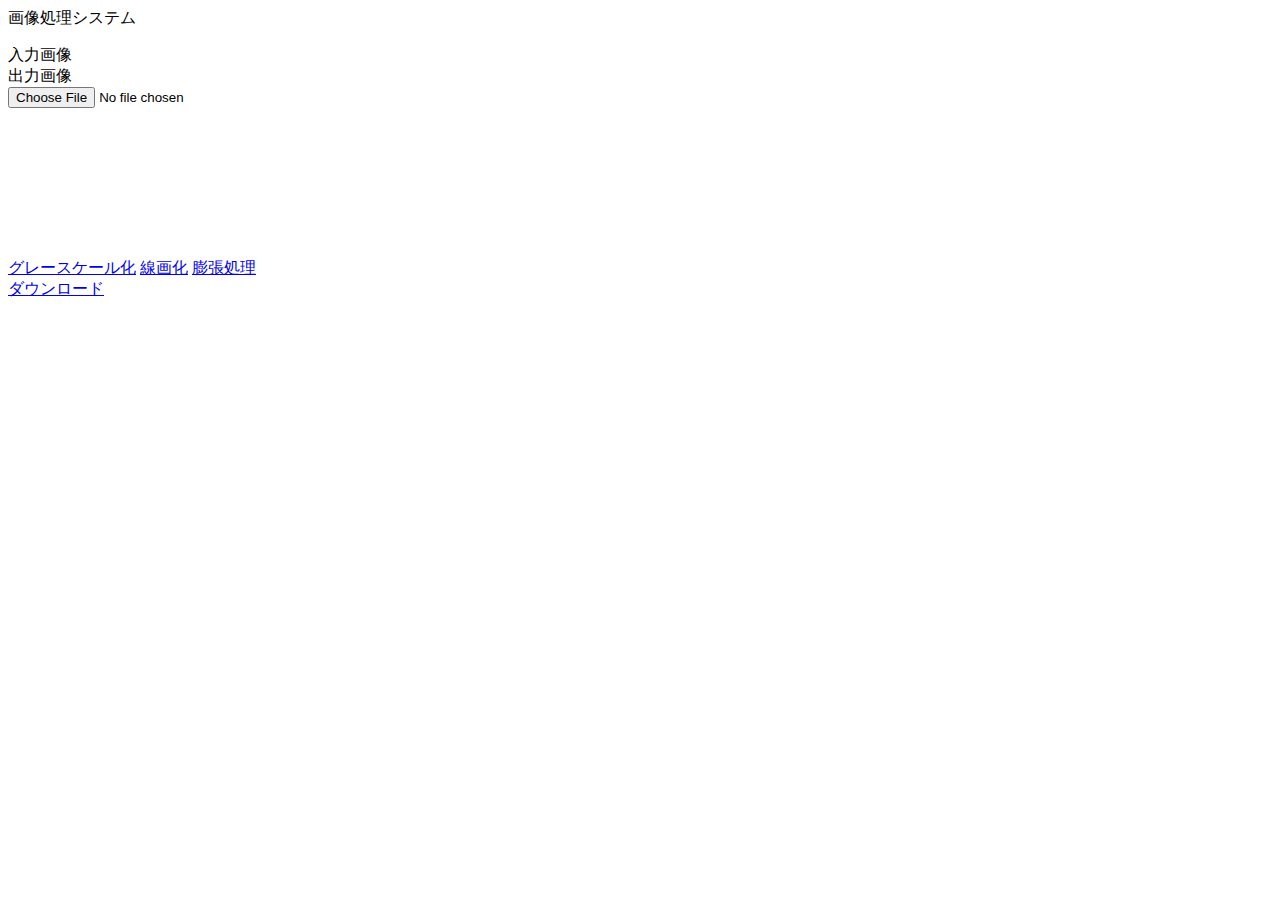
==== 1st/index.html @ e1dafafa "add many comment" ====
<html>
    <head>
        <meta charset="utf-8">
        <link rel="stylesheet" href="index.css">   <!-- CSSファイル読み込み -->
        <title>JavaScript勉強用</title>             <!-- ブラウザタグ名 -->
    </head>

    <body>
        <p class="title">画像処理システム</p>
        <div class="content">
            <div class="header">入力画像</div>
            <div class="header">出力画像</div>
            <div class="input_image" id="drag-and-drop-area">
                <input type="file" class="hidden" accept="image/*" id="file-select-input">
                <img id="src-image" style="width: 400px;"/>
                <img id="hidden-image" style="display: none;" />
            </div>
            <div class="image">
                <canvas id="output-canvas"></canvas>
                <canvas id="hidden-canvas" style="display: none;"></canvas>
            </div>

            <div class="button">
                <a href="#" input type="button" id="gray-scale-btn">グレースケール化</a>
                <a href="#" input type="button" id="linedraw-btn">線画化</a>
                <a href="#" input type="button" id="expansion-btn">膨張処理</a>
            </div>

            <div class="button">
                <a href="#" id="download-btn" download="converted.png">ダウンロード</a> <!-- ダウンロードボタン -->
            </div>
        </div>
        <script src="../opencv.js" type="text/javascript"></script> <!-- JSファイル読み込み -->
        <script src="index.js" type="text/javascript"></script>     <!-- JSファイル読み込み -->
    </body>
</html>
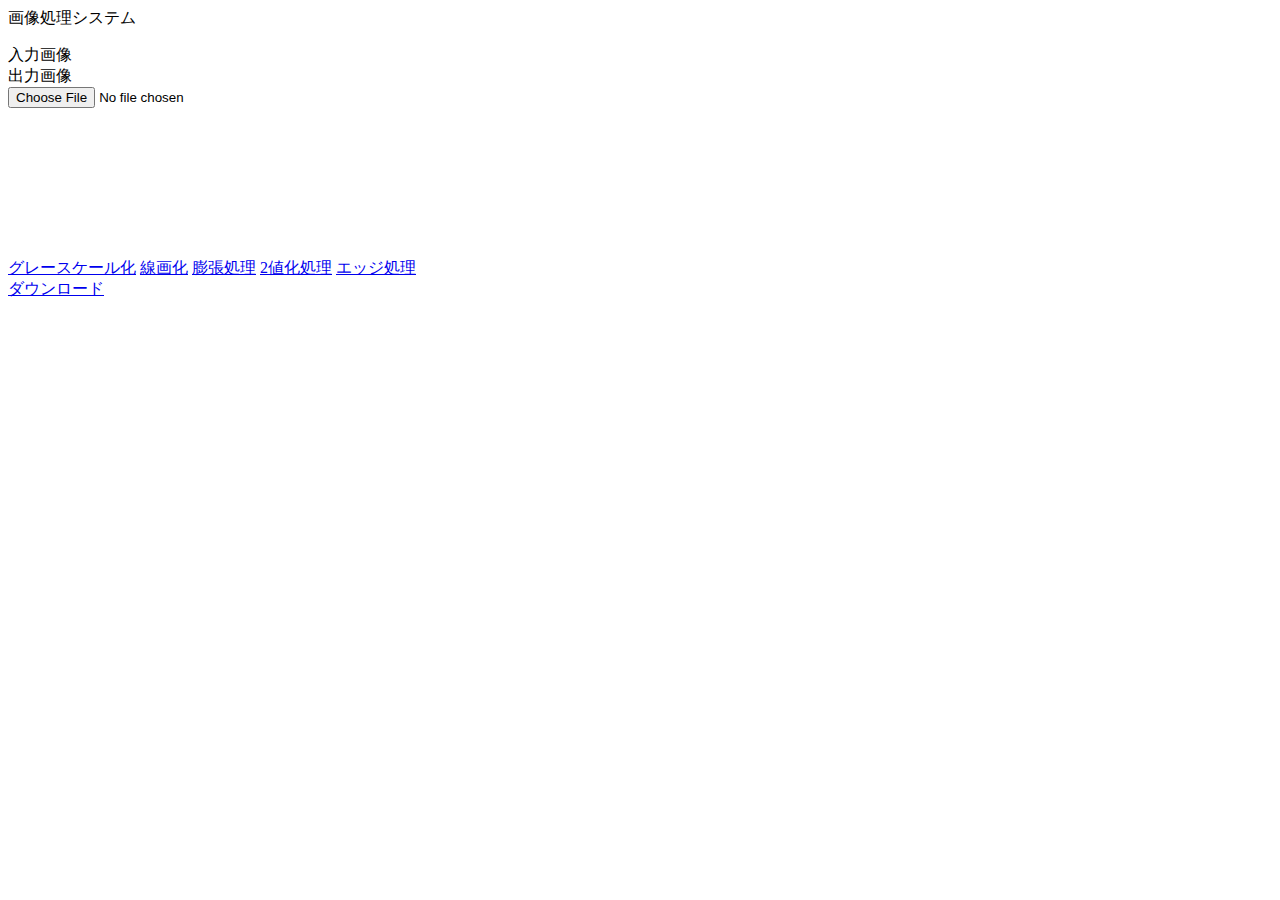
==== commit 6bb73a78: "add edge & threshold" ====
--- a/1st/index.html
+++ b/1st/index.html
@@ -24,6 +24,8 @@
                 <a href="#" input type="button" id="gray-scale-btn">グレースケール化</a>
                 <a href="#" input type="button" id="linedraw-btn">線画化</a>
                 <a href="#" input type="button" id="expansion-btn">膨張処理</a>
+                <a href="#" input type="button" id="threshold-btn">2値化処理</a>
+                <a href="#" input type="button" id="edge-btn">エッジ処理</a>
             </div>
 
             <div class="button">
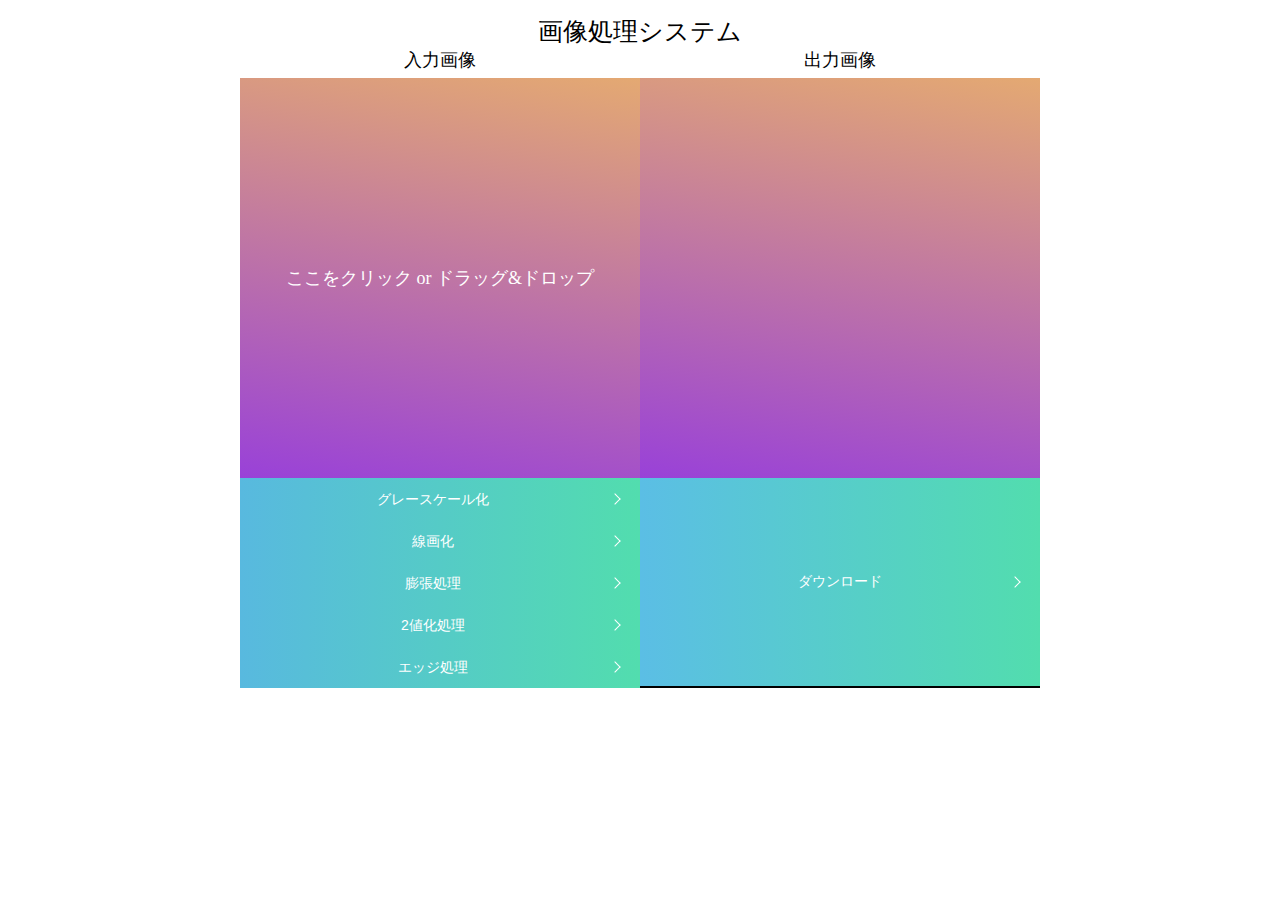
==== commit 25aa2fa9: "renew completely" ====
--- a/1st/index.html
+++ b/1st/index.html
@@ -6,31 +6,36 @@
     </head>
 
     <body>
-        <p class="title">画像処理システム</p>
+        <div class="title">画像処理システム</body>
         <div class="content">
             <div class="header">入力画像</div>
             <div class="header">出力画像</div>
-            <div class="input_image" id="drag-and-drop-area">
-                <input type="file" class="hidden" accept="image/*" id="file-select-input">
+
+            <div class="input_display" id="drag-and-drop-area">
+                <p id="comment">ここをクリック or ドラッグ&ドロップ</p>
+                <input type="file" hidden accept="image/*" id="file-select-input">
                 <img id="src-image" style="width: 400px;"/>
                 <img id="hidden-image" style="display: none;" />
             </div>
-            <div class="image">
+
+            <div class="output_display">
                 <canvas id="output-canvas"></canvas>
                 <canvas id="hidden-canvas" style="display: none;"></canvas>
             </div>
 
-            <div class="button">
-                <a href="#" input type="button" id="gray-scale-btn">グレースケール化</a>
-                <a href="#" input type="button" id="linedraw-btn">線画化</a>
-                <a href="#" input type="button" id="expansion-btn">膨張処理</a>
-                <a href="#" input type="button" id="threshold-btn">2値化処理</a>
-                <a href="#" input type="button" id="edge-btn">エッジ処理</a>
+            <div>
+                <button class=button id="gray-scale-btn" type="button">グレースケール化</button>
+                <button class=button id="linedraw-btn" type="button">線画化</button>
+                <button class=button id="expansion-btn" type="button">膨張処理</button>
+                <button class=button id="threshold-btn" type="button">2値化処理</button>
+                <button class=button id="edge-btn" type="button">エッジ処理</button>
             </div>
 
-            <div class="button">
-                <a href="#" id="download-btn" download="converted.png">ダウンロード</a> <!-- ダウンロードボタン -->
+            <div>
+                <!-- ダウンロードに使用するため<a>タグは必須なご様子 -->
+                <a  class=button2  id="download-btn" download="converted.png">ダウンロード</a>
             </div>
+            
         </div>
         <script src="../opencv.js" type="text/javascript"></script> <!-- JSファイル読み込み -->
         <script src="index.js" type="text/javascript"></script>     <!-- JSファイル読み込み -->
--- a/1st/index.css
+++ b/1st/index.css
@@ -0,0 +1,139 @@
+/* contentクラスに関するデザイン */
+.content {
+  display: flex;
+  flex-direction: row;
+  width: 800px;
+  height: auto;
+  flex-wrap:wrap;
+  background: black;
+  text-align:center;
+  font-size:large;
+  margin:auto;
+}
+
+/* headerクラスに関するデザイン */
+.header {
+  width: 50%;
+  height: 30px;
+  background: white;
+}
+
+/* id=commentに関するデザイン */
+#comment {
+  color: white;
+  line-height:400px;
+  margin: auto;
+}
+
+/* input_displayクラスに関するデザイン */
+.input_display {
+  width: 50%;
+  height: 400px;
+  background: linear-gradient(190deg, #E4A972, #9941D8);
+}
+
+/* input_displayにドラッグ&ドロップした場合のデザイン */
+.input_display.active {
+  width: 50%;
+  height: 400px;
+  background: linear-gradient(100deg, #9941D8, #E4A972);
+}
+
+/* output_displayクラスに関するデザイン */
+.output_display {
+  width: 50%;
+  height: 400px;
+  background: linear-gradient(190deg, #E4A972, #9941D8);
+}
+
+/* titleクラスに関するデザイン*/
+.title {
+  font-size: 25px;
+  text-align:center;
+  margin:15px;
+}
+
+/* buttonクラスに関するデザイン*/
+.button {
+  border: none;
+  position: relative;
+  display: flex;
+  justify-content: center;
+  padding: 1em 2em 1em 1em;
+  width: 400px;
+  height:auto;
+  font-size: 14px;
+  color: #fff;
+  text-align: center;
+  line-height: 1;
+  background: linear-gradient(to right, #58b9df, #52ddae);
+}
+
+/* buttonクラスの後に追加されるデザイン*/
+.button:after {
+  content: "";
+  position: absolute;
+  top: 0;
+  bottom: 0;
+  right: 1.5em;
+  margin: auto;
+  width: 0.5em;
+  height: 0.5em;
+  border-right: 1px solid #fff;
+  border-top: 1px solid #fff;
+  transform: rotate(45deg);
+  transition: right 0.5s;
+}
+
+/* button領域にマウスが触れた場合の矢印のデザイン*/
+.button:hover:after{
+  right: 1em;
+}
+
+/* button領域にマウスが触れた場合のデザイン */
+.button:hover{
+  background: linear-gradient(to right, #54b1d6, #48c59b);
+}
+
+/* button2クラスに関するデザイン*/
+.button2 {
+  text-decoration: none;
+  border: none;
+  position: relative;
+  display: flex;
+  justify-content: center;
+  align-items: center;
+  width: 400px;
+  height:208px;
+  font-size: 14px;
+  color: #fff;
+  text-align: center;
+  line-height: 1;
+  background: linear-gradient(to right, #5bbee5, #52ddae);
+}
+
+/* button2クラスの後に追加されるデザイン*/
+.button2:after {
+  content: "";
+  position: absolute;
+  top: 0;
+  bottom: 0;
+  right: 1.5em;
+  margin: auto;
+  width: 0.5em;
+  height: 0.5em;
+  border-right: 1px solid #fff;
+  border-top: 1px solid #fff;
+  transform: rotate(45deg);
+  transition: right 0.5s;
+}
+
+/* button2領域にマウスが触れた場合の矢印のデザイン*/
+.button2:hover:after{
+  right: 1em;
+}
+
+/* button2領域にマウスが触れた場合のデザイン */
+.button2:hover{
+  background: linear-gradient(to right, #54b1d6, #48c59b);
+}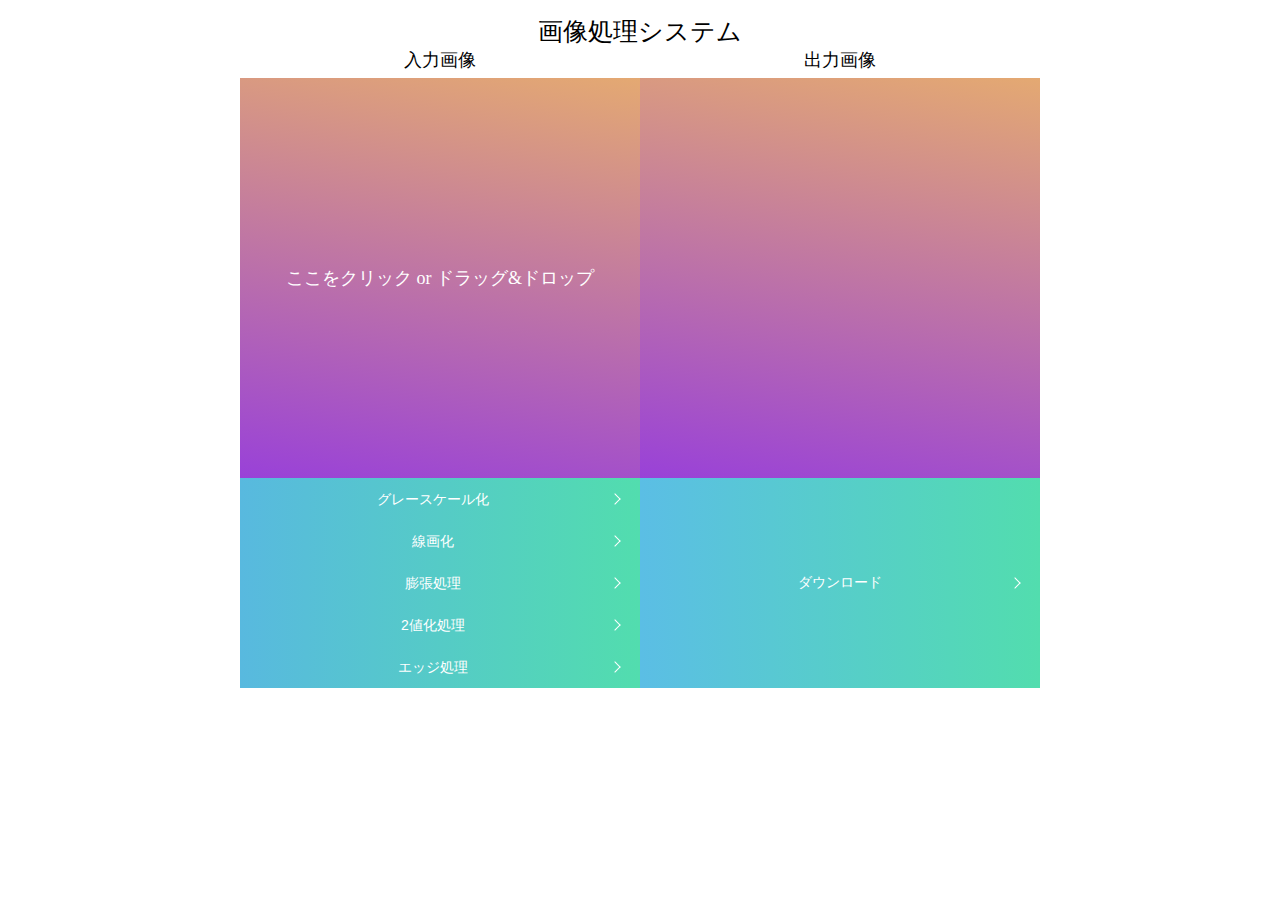
==== commit 2c21fcae: "modified(index.css): change button size" ====
--- a/1st/index.html
+++ b/1st/index.html
@@ -1,8 +1,9 @@
+<!DOCTYPE html>
 <html>
     <head>
         <meta charset="utf-8">
         <link rel="stylesheet" href="index.css">   <!-- CSSファイル読み込み -->
-        <title>JavaScript勉強用</title>             <!-- ブラウザタグ名 -->
+        <title>第1回</title>             <!-- ブラウザタグ名 -->
     </head>
 
     <body>
--- a/1st/index.css
+++ b/1st/index.css
@@ -26,7 +26,7 @@
 }
 
 /* input_displayクラスに関するデザイン */
-.input_display {
+.input_display,.output_display {
   width: 50%;
   height: 400px;
   background: linear-gradient(190deg, #E4A972, #9941D8);
@@ -37,13 +37,6 @@
   width: 50%;
   height: 400px;
   background: linear-gradient(100deg, #9941D8, #E4A972);
-}
-
-/* output_displayクラスに関するデザイン */
-.output_display {
-  width: 50%;
-  height: 400px;
-  background: linear-gradient(190deg, #E4A972, #9941D8);
 }
 
 /* titleクラスに関するデザイン*/
@@ -70,7 +63,7 @@
 }
 
 /* buttonクラスの後に追加されるデザイン*/
-.button:after {
+.button:after,.button2:after {
   content: "";
   position: absolute;
   top: 0;
@@ -86,12 +79,12 @@
 }
 
 /* button領域にマウスが触れた場合の矢印のデザイン*/
-.button:hover:after{
+.button:hover:after,.button2:hover:after{
   right: 1em;
 }
 
 /* button領域にマウスが触れた場合のデザイン */
-.button:hover{
+.button:hover,.button2:hover {
   background: linear-gradient(to right, #54b1d6, #48c59b);
 }
 
@@ -104,36 +97,10 @@
   justify-content: center;
   align-items: center;
   width: 400px;
-  height:208px;
+  height:210px;
   font-size: 14px;
   color: #fff;
   text-align: center;
   line-height: 1;
   background: linear-gradient(to right, #5bbee5, #52ddae);
-}
-
-/* button2クラスの後に追加されるデザイン*/
-.button2:after {
-  content: "";
-  position: absolute;
-  top: 0;
-  bottom: 0;
-  right: 1.5em;
-  margin: auto;
-  width: 0.5em;
-  height: 0.5em;
-  border-right: 1px solid #fff;
-  border-top: 1px solid #fff;
-  transform: rotate(45deg);
-  transition: right 0.5s;
-}
-
-/* button2領域にマウスが触れた場合の矢印のデザイン*/
-.button2:hover:after{
-  right: 1em;
-}
-
-/* button2領域にマウスが触れた場合のデザイン */
-.button2:hover{
-  background: linear-gradient(to right, #54b1d6, #48c59b);
 }